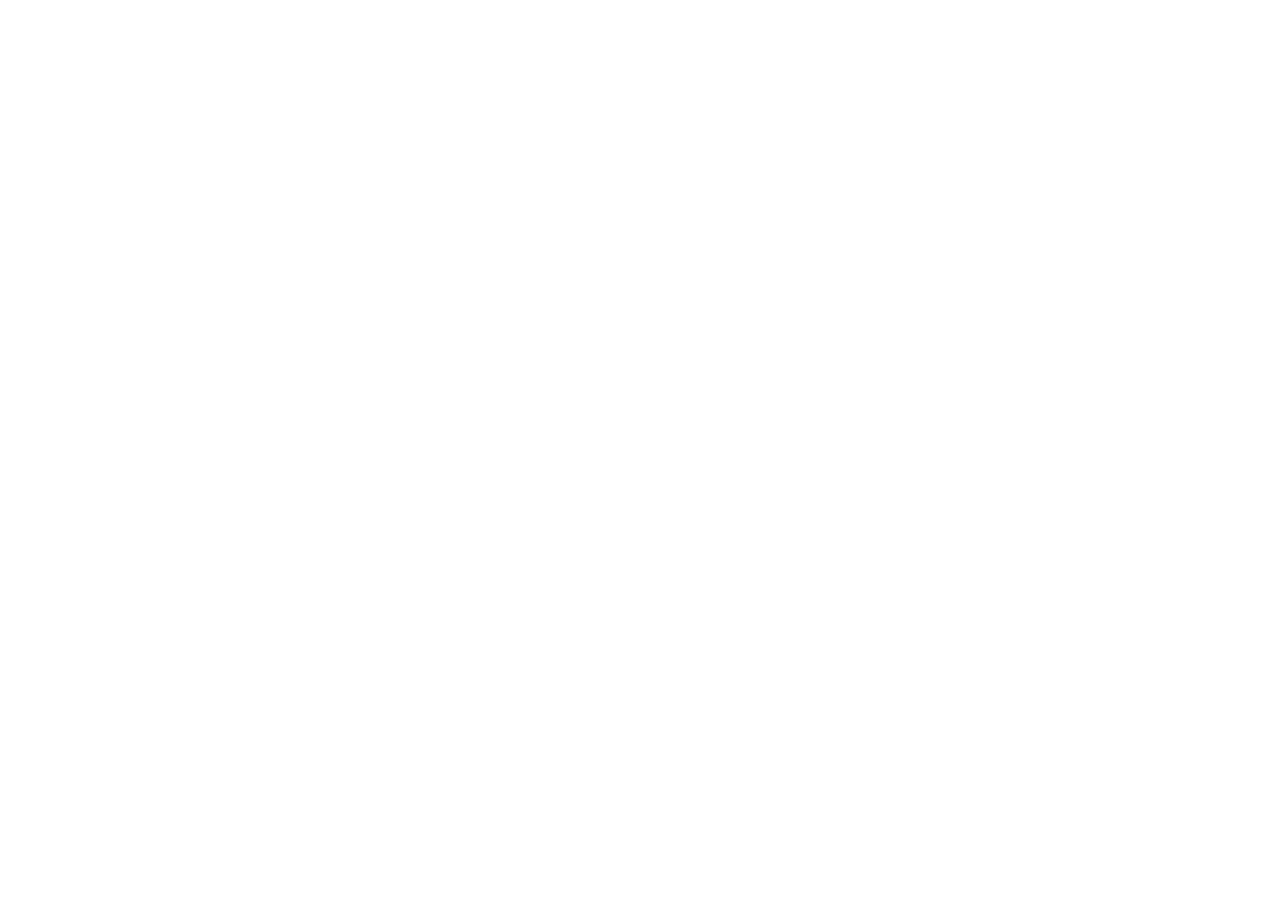
==== index.html @ 47cc90e0 "Initialize template" ====
<!DOCTYPE HTML>
<html>
  <head>
    <title>Mockup Home</title>
    <meta charset="utf-8" />
    <meta name="viewport" content="width=device-width, initial-scale=1, user-scalable=no" />
  </head>
  <body>
    <section id="header"></section>
    <section id="features"></section>
    <section id="main"></section>
    <section id="footer"></section>
  </body>
</html>
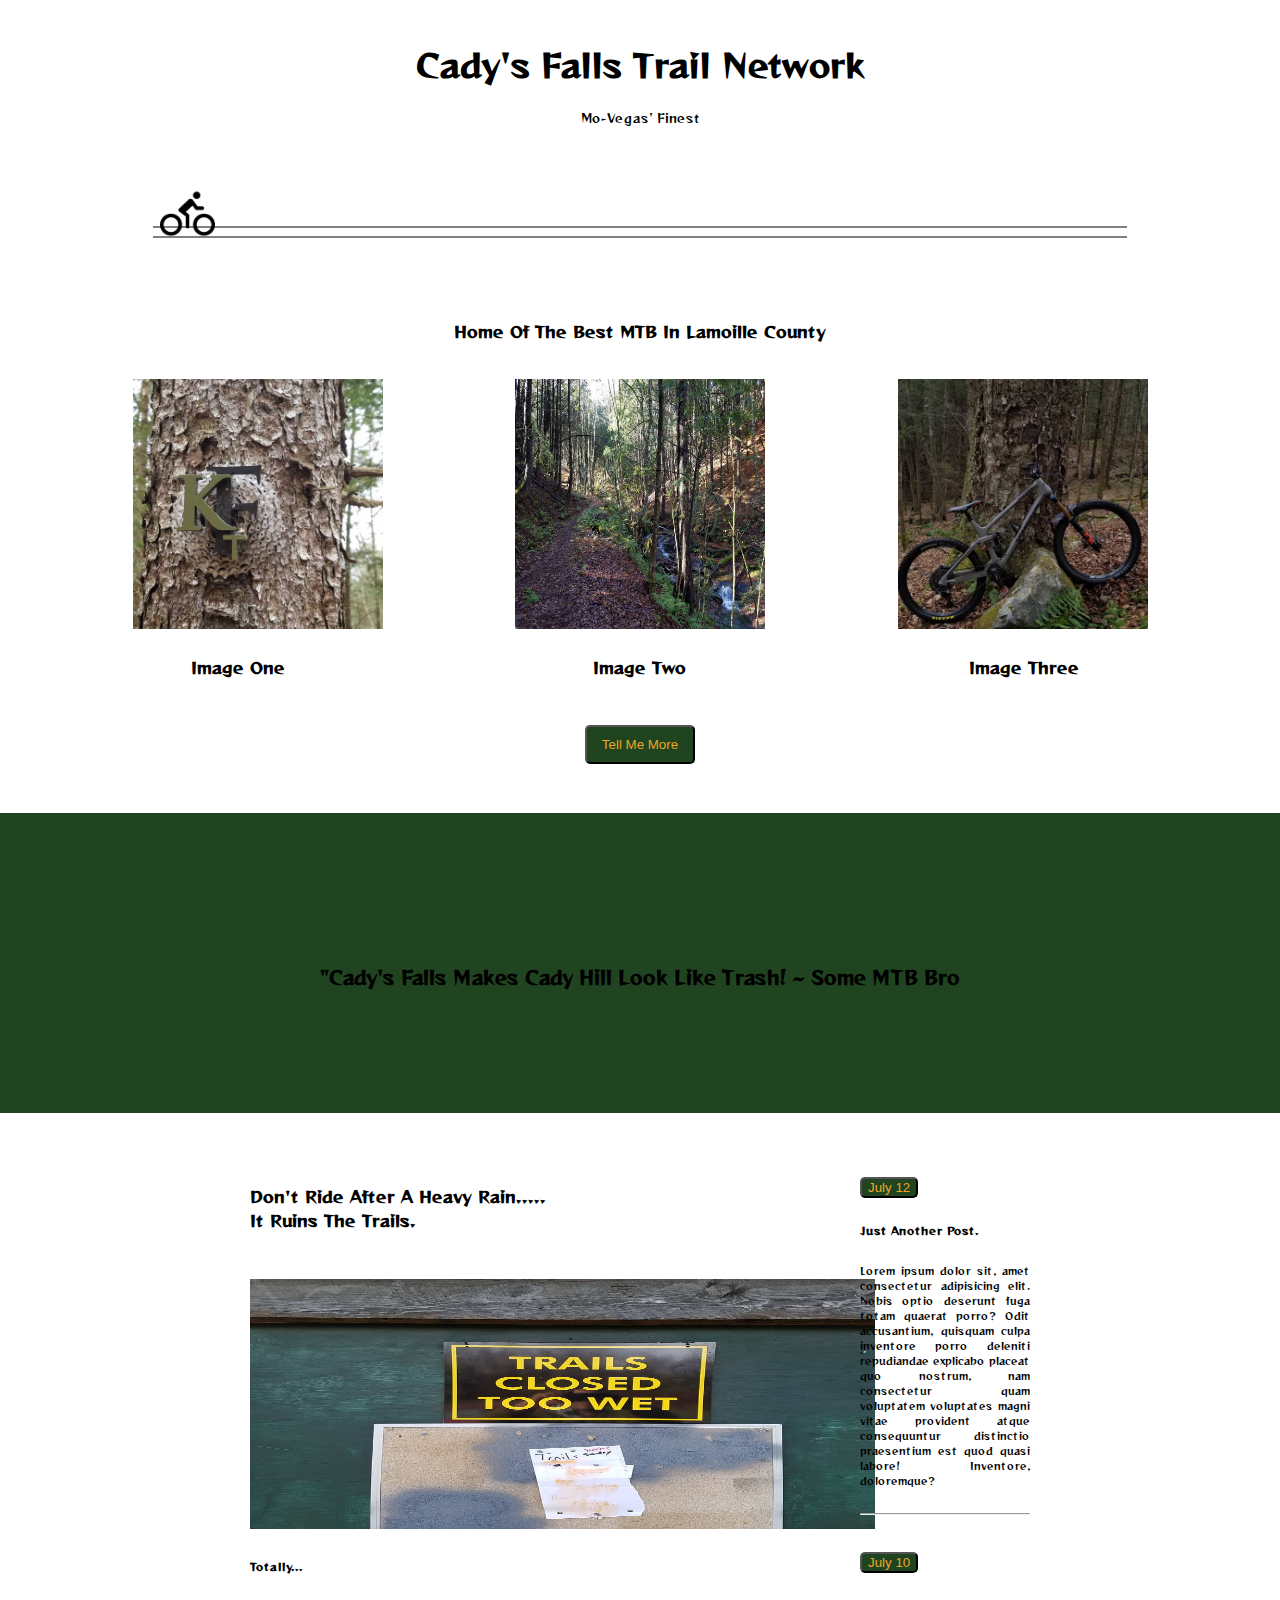
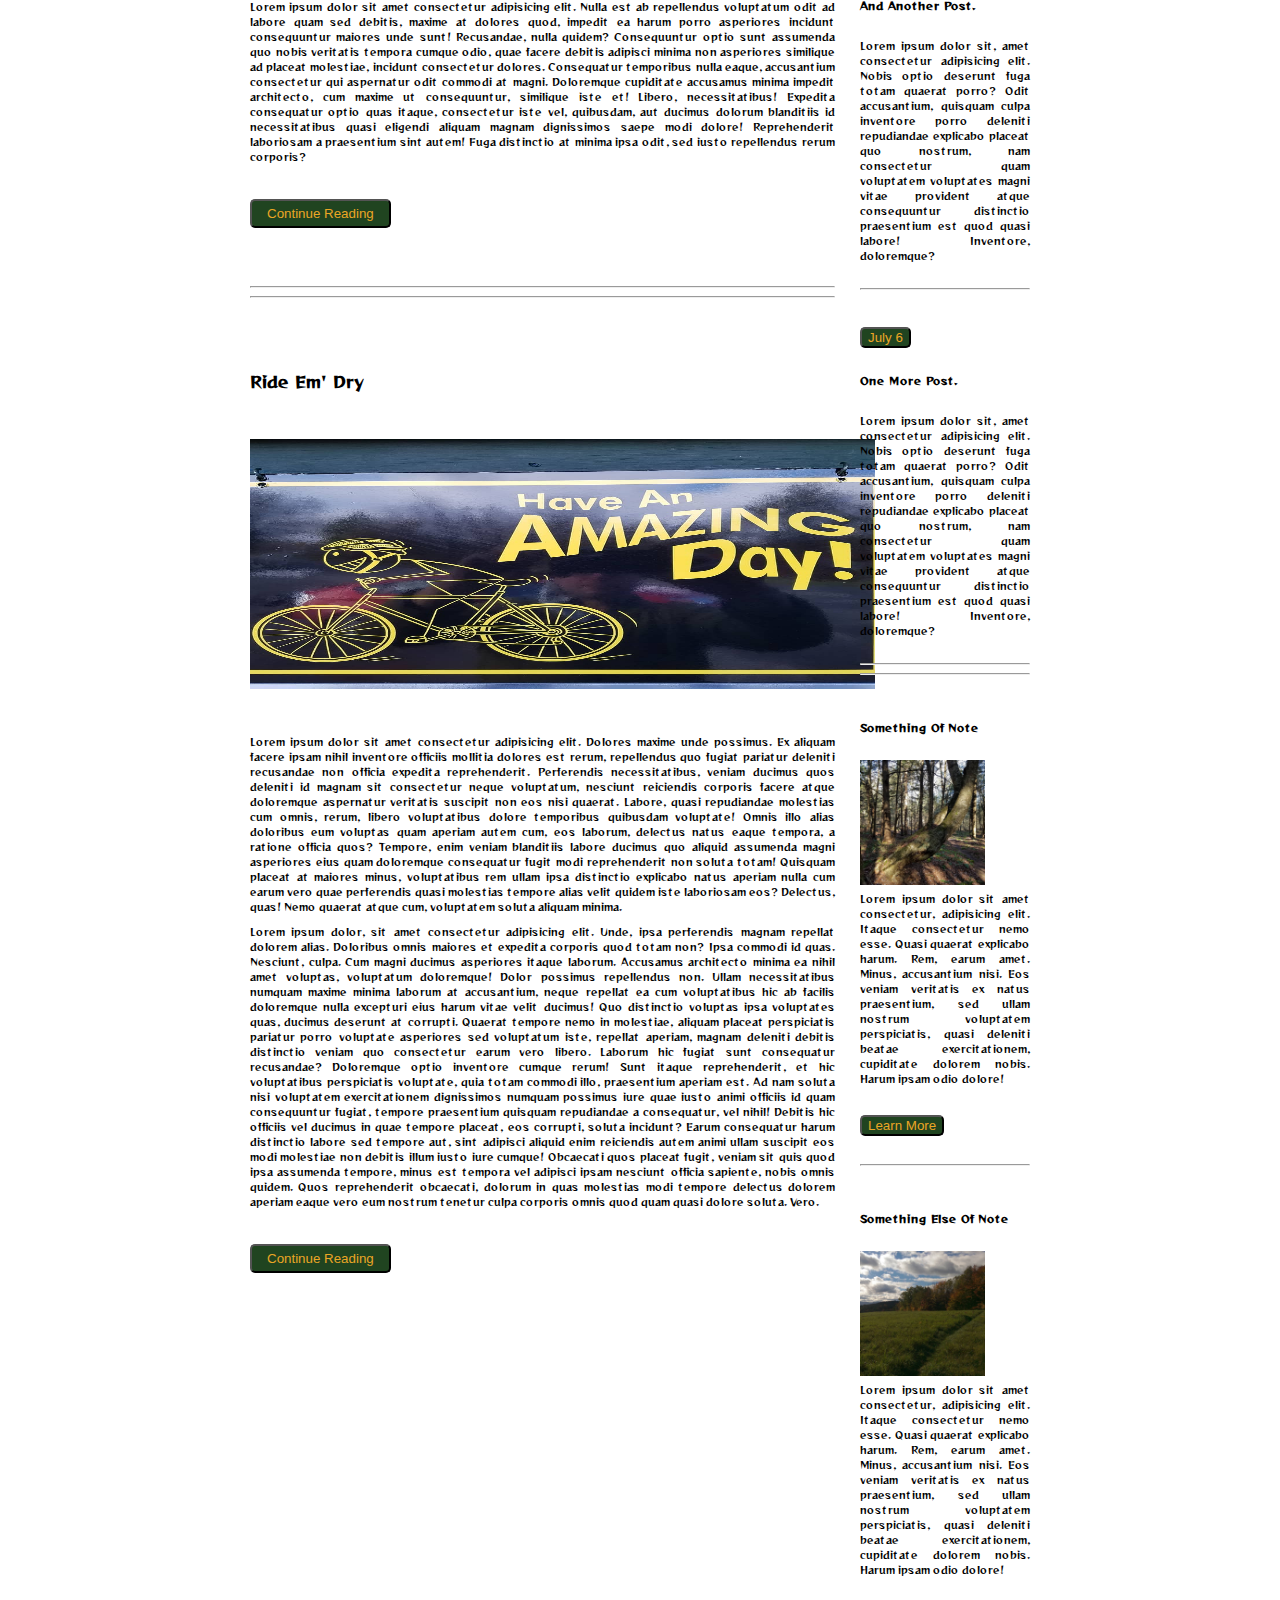
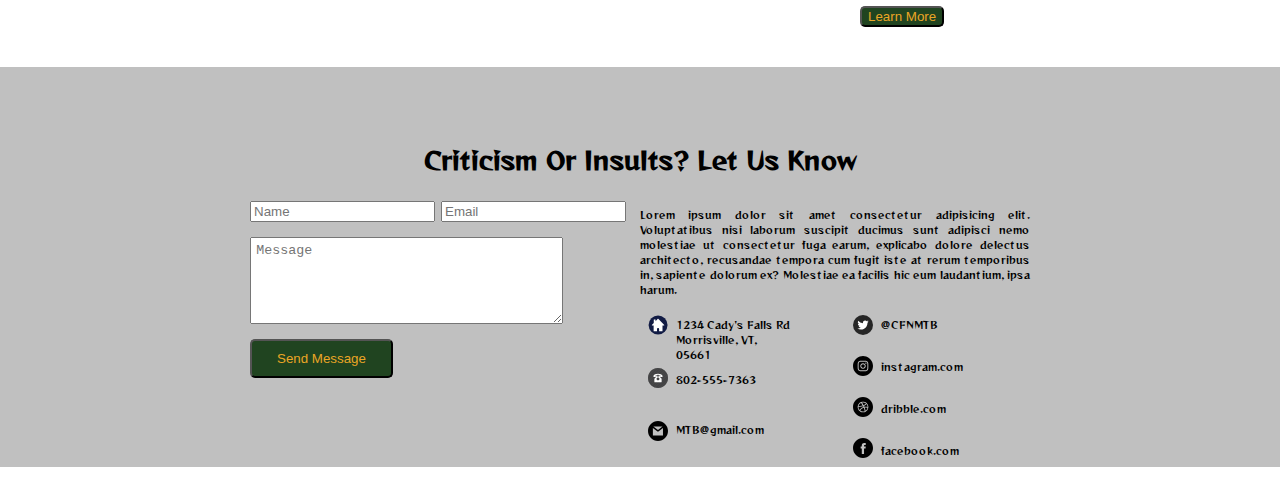
==== commit 5e504d6e: "remock" ====
--- a/index.html
+++ b/index.html
@@ -1,14 +1,243 @@
 <!DOCTYPE HTML>
 <html>
-  <head>
-    <title>Mockup Home</title>
-    <meta charset="utf-8" />
-    <meta name="viewport" content="width=device-width, initial-scale=1, user-scalable=no" />
-  </head>
-  <body>
-    <section id="header"></section>
-    <section id="features"></section>
-    <section id="main"></section>
-    <section id="footer"></section>
-  </body>
+<link href="indexcss.css" rel="stylesheet" />
+
+<head>
+  <title>Mockup Home</title>
+  <meta charset="utf-8" />
+  <meta name="viewport" content="width=device-width, initial-scale=1, user-scalable=no" />
+  <!--Found this on YouTube, seems to work fine-->
+  <script src="https://ajax.googleapis.com/ajax/libs/jquery/3.5.1/jquery.min.js"></script>
+  <script>
+    $(document).ready(function () {
+      $('#submit-button').click(function () {
+        $('.clear').val('');
+      });
+    });
+  </script>
+  <link rel="preconnect" href="https://fonts.gstatic.com">
+  <link href="https://fonts.googleapis.com/css2?family=Reggae+One&display=swap" rel="stylesheet">
+</head>
+
+<body>
+  <audio autoplay loop>
+    <source src="CFN pics/coldsummer.mp3" type="audio/mpeg">
+  </audio>
+  <section id="header">
+    <a href="index.html">
+      <h1>Cady's Falls Trail Network</h1>
+    </a>
+    <p>Mo-Vegas' Finest</p>
+    <div id="biker-container">
+      <img id="biker" src="CFN pics/bike.png">
+    </div>
+    <!--used hr to create a horizontal line, may be a better way, but not sure-->
+    <hr id="border-top">
+    <hr id="border-top">
+  </section>
+  <section id="features">
+    <h4>Home Of The Best MTB In Lamoille County</h4>
+    <!--Created a flex box to spread out the images-->
+    <div id="image-container">
+      <img class="pic" src="CFN pics/KFTpic.jpg" />
+      <img class="pic" src="CFN pics/trail pic.jpg" />
+      <img class="pic" src="CFN pics/Scout X01.jpg" />
+      <!--Made a separate class for the images so I could adjust their size without messing up flex box above-->
+    </div>
+    <!--created a new flex box to spread out the captions under the images, should look into a better way, but this works for now-->
+    <div id="captions">
+      <!--Inline style to add padding to the captions made it easier to center them under the images-->
+      <p style="padding-left: 50px;"><strong>Image One</strong></p>
+      <p style="padding-left: 25px;"><strong>Image Two</strong></p>
+      <p style="padding-right: 60px;"><strong>Image Three</strong></p>
+    </div>
+    <div id="learn-more-wrap">
+      <a href="learn-more.html"><button id="button1">Tell Me More</button></a>
+    </div>
+    <!--Inserting a block for the quote, probably do a height of 200px, width of 100% so it covers the entire page and a green background--->
+    <div id="quote-block">
+      <h3>"Cady's Falls Makes Cady Hill Look Like Trash! ~ Some MTB Bro</h3>
+    </div>
+  </section>
+  <section id="main">
+    <!--Using a flex box here to set up columns to separate the two columns-->
+    <div id="column-container">
+      <div id="col1">
+        <!--created an h4 padding id tag to get the proper distance between the quote section/images and the headers-->
+        <h4 id="h4-padding">Don't Ride After A <b>Heavy Rain</b>.....
+          <br> It Ruins The Trails.
+          <!--the <br> worked really well to break up the lines without having to do two separate header tags-->
+        </h4>
+        <div>
+          <img class="pic-2" src="CFN pics/tooWet.jpg">
+        </div>
+        <h6>Totally...</h6>
+        <p>Lorem ipsum dolor sit amet consectetur adipisicing elit. Nulla est ab repellendus voluptatum odit ad labore
+          quam sed debitis, maxime at dolores quod, impedit ea harum porro asperiores incidunt consequuntur maiores unde
+          sunt! Recusandae, nulla quidem? Consequuntur optio sunt assumenda quo nobis veritatis tempora cumque odio,
+          quae
+          facere debitis adipisci minima non asperiores similique ad placeat molestiae, incidunt consectetur dolores.
+          Consequatur temporibus nulla eaque, accusantium consectetur qui aspernatur odit commodi at magni. Doloremque
+          cupiditate accusamus minima impedit architecto, cum maxime ut consequuntur, similique iste et! Libero,
+          necessitatibus! Expedita consequatur optio quas itaque, consectetur iste vel, quibusdam, aut ducimus dolorum
+          blanditiis id necessitatibus quasi eligendi aliquam magnam dignissimos saepe modi dolore! Reprehenderit
+          laboriosam a praesentium sint autem! Fuga distinctio at minima ipsa odit, sed iusto repellendus rerum
+          corporis?
+        </p>
+        <!--wrapped the buttons to get proper spacing between buttons paragraphs and the line borders-->
+        <div class="button-wrap">
+          <a href="continue-reading.html"><button class="cr-button">Continue Reading</button></a>
+        </div>
+        <hr id="border-main">
+        </hr>
+        <hr id="border-main">
+        </hr>
+        <h4 id="h4-padding">Ride Em' Dry</h4>
+        <img class="pic-2" style="padding-bottom: 30px;" src="CFN pics/Open.jpg">
+        <p>Lorem ipsum dolor sit amet consectetur adipisicing elit. Dolores maxime unde possimus. Ex aliquam facere
+          ipsam nihil inventore officiis mollitia dolores est rerum, repellendus quo fugiat pariatur deleniti recusandae
+          non officia expedita reprehenderit. Perferendis necessitatibus, veniam ducimus quos deleniti id magnam sit
+          consectetur neque voluptatum, nesciunt reiciendis corporis facere atque doloremque aspernatur veritatis
+          suscipit non eos nisi quaerat. Labore, quasi repudiandae molestias cum omnis, rerum, libero voluptatibus
+          dolore temporibus quibusdam voluptate! Omnis illo alias doloribus eum voluptas quam aperiam autem cum, eos
+          laborum, delectus natus eaque tempora, a ratione officia quos? Tempore, enim veniam blanditiis labore ducimus
+          quo aliquid assumenda magni asperiores eius quam doloremque consequatur fugit modi reprehenderit non soluta
+          totam! Quisquam placeat at maiores minus, voluptatibus rem ullam ipsa distinctio explicabo natus aperiam nulla
+          cum earum vero quae perferendis quasi molestias tempore alias velit quidem iste laboriosam eos? Delectus,
+          quas! Nemo quaerat atque cum, voluptatem soluta aliquam minima.</p>
+        <p>Lorem ipsum dolor, sit amet consectetur adipisicing elit. Unde, ipsa perferendis magnam repellat dolorem
+          alias. Doloribus omnis maiores et expedita corporis quod totam non? Ipsa commodi id quas. Nesciunt, culpa. Cum
+          magni ducimus asperiores itaque laborum. Accusamus architecto minima ea nihil amet voluptas, voluptatum
+          doloremque! Dolor possimus repellendus non. Ullam necessitatibus numquam maxime minima laborum at accusantium,
+          neque repellat ea cum voluptatibus hic ab facilis doloremque nulla excepturi eius harum vitae velit ducimus!
+          Quo distinctio voluptas ipsa voluptates quas, ducimus deserunt at corrupti. Quaerat tempore nemo in molestiae,
+          aliquam placeat perspiciatis pariatur porro voluptate asperiores sed voluptatum iste, repellat aperiam, magnam
+          deleniti debitis distinctio veniam quo consectetur earum vero libero. Laborum hic fugiat sunt consequatur
+          recusandae? Doloremque optio inventore cumque rerum! Sunt itaque reprehenderit, et hic voluptatibus
+          perspiciatis voluptate, quia totam commodi illo, praesentium aperiam est. Ad nam soluta nisi voluptatem
+          exercitationem dignissimos numquam possimus iure quae iusto animi officiis id quam consequuntur fugiat,
+          tempore praesentium quisquam repudiandae a consequatur, vel nihil! Debitis hic officiis vel ducimus in quae
+          tempore placeat, eos corrupti, soluta incidunt? Earum consequatur harum distinctio labore sed tempore aut,
+          sint adipisci aliquid enim reiciendis autem animi ullam suscipit eos modi molestiae non debitis illum iusto
+          iure cumque! Obcaecati quos placeat fugit, veniam sit quis quod ipsa assumenda tempore, minus est tempora vel
+          adipisci ipsam nesciunt officia sapiente, nobis omnis quidem. Quos reprehenderit obcaecati, dolorum in quas
+          molestias modi tempore delectus dolorem aperiam eaque vero eum nostrum tenetur culpa corporis omnis quod quam
+          quasi dolore soluta. Vero.</p>
+        <div class="button-wrap">
+          <a href="continue-reading.html"><button class="cr-button">Continue Reading</button></a>
+        </div>
+      </div>
+      <div id=col2>
+        <!--made a new button wrap ID for the date buttons to space them out to match the original-->
+        <div id="date-button-wrap">
+          <a href="blog-post.html"><button id="date-button">July 12</button></a>
+        </div>
+        <a href="blog-post.html">
+          <h6 class="blog-link">Just Another Post.</h6>
+        </a>
+        <p>Lorem ipsum dolor sit, amet consectetur adipisicing elit. Nobis optio deserunt fuga totam quaerat porro? Odit
+          accusantium, quisquam culpa inventore porro deleniti repudiandae explicabo placeat quo nostrum, nam
+          consectetur quam voluptatem voluptates magni vitae provident atque consequuntur distinctio praesentium est
+          quod quasi labore! Inventore, doloremque?</p>
+        <hr>
+        <div id="date-button-wrap">
+          <a href="blog-post.html"><button id="date-button">July 10</button></a>
+        </div>
+        <a href="blog-post.html">
+          <h6 class="blog-link">And Another Post.</h6>
+        </a>
+        <p>Lorem ipsum dolor sit, amet consectetur adipisicing elit. Nobis optio deserunt fuga totam quaerat porro? Odit
+          accusantium, quisquam culpa inventore porro deleniti repudiandae explicabo placeat quo nostrum, nam
+          consectetur quam voluptatem voluptates magni vitae provident atque consequuntur distinctio praesentium est
+          quod quasi labore! Inventore, doloremque?</p>
+        <hr>
+        <div id="date-button-wrap">
+          <a href="blog-post.html"><button id="date-button">July 6</button></a>
+        </div>
+        <a href="blog-post.html">
+          <h6 class="blog-link">One More Post.</h6>
+        </a>
+        <p>Lorem ipsum dolor sit, amet consectetur adipisicing elit. Nobis optio deserunt fuga totam quaerat porro? Odit
+          accusantium, quisquam culpa inventore porro deleniti repudiandae explicabo placeat quo nostrum, nam
+          consectetur quam voluptatem voluptates magni vitae provident atque consequuntur distinctio praesentium est
+          quod quasi labore! Inventore, doloremque?</p>
+        <hr>
+        <hr>
+        <!--Use inline style for this header because it seemed easier to repilcate the formate of the original-->
+        <h6 style="padding-top: 20px;">Something Of Note</h6>
+        <!--Inserted an image that will use float to wrap the paragraph around the image-->
+        <img class="img-3" src="CFN pics/tree.jpg" />
+        <p>Lorem ipsum dolor sit amet consectetur, adipisicing elit. Itaque consectetur nemo esse. Quasi quaerat
+          explicabo harum. Rem, earum amet. Minus, accusantium nisi. Eos veniam veritatis ex natus praesentium, sed
+          ullam nostrum voluptatem perspiciatis, quasi deleniti beatae exercitationem, cupiditate dolorem nobis. Harum
+          ipsam odio dolore!</p>
+        <div class="lm-but-wrap">
+          <a href="learn-more.html"><button>Learn More</button></a>
+        </div>
+        <hr>
+        <h6 style="padding-top: 20px;">Something Else Of Note</h6>
+        <img class="img-3" src="CFN pics/field.jpg" />
+        <p>Lorem ipsum dolor sit amet consectetur, adipisicing elit. Itaque consectetur nemo esse. Quasi quaerat
+          explicabo harum. Rem, earum amet. Minus, accusantium nisi. Eos veniam veritatis ex natus praesentium, sed
+          ullam nostrum voluptatem perspiciatis, quasi deleniti beatae exercitationem, cupiditate dolorem nobis. Harum
+          ipsam odio dolore!</p>
+        <div class="lm-but-wrap">
+          <a href="learn-more.html"><button>Learn More</button></a>
+        </div>
+      </div>
+    </div>
+  </section>
+  <section id="footer">
+    <h2>Criticism Or Insults? Let Us Know</h2>
+
+    <div id="footer-content-wrapper">
+      <div id="feedback-wrapper">
+        <input type="text" placeholder="Name" class="clear">
+        <input type="text" placeholder="Email" class="clear"> <br>
+        <!--inserted a line break to put the messages box below the name and email box-->
+        <div id="message-box-wrapper">
+          <textarea id="message-box" placeholder="Message" class="clear"></textarea>
+        </div>
+        <button id="submit-button" onclick="alert('Your Message Has Been Sent')" value="Clear Text">Send
+          Message</button>
+      </div>
+      <div id="icons">
+        <p>Lorem ipsum dolor sit amet consectetur adipisicing elit. Voluptatibus nisi laborum suscipit ducimus sunt
+          adipisci nemo molestiae ut consectetur fuga earum, explicabo dolore delectus architecto, recusandae tempora
+          cum
+          fugit iste at rerum temporibus in, sapiente dolorum ex? Molestiae ea facilis hic eum laudantium, ipsa harum.
+        </p>
+        <div id="icon-wrap">
+          <div id="icon-left">
+            <div>
+              <img id="social-icons" src="CFN pics/home.svg">
+              <img id="social-icons" src="CFN pics/phone.svg">
+              <img id="social-icons" src="CFN pics/email.svg">
+            </div>
+            <div>
+              <p>1234 Cady's Falls Rd<br>Morrisville, VT,<br>05661</p>
+              <p id="phone">802-555-7363</p>
+              <p>MTB@gmail.com</p>
+            </div>
+          </div>
+          <div id="icon-right">
+            <div>
+              <img id="social-icons" src="CFN pics/twitter.svg">
+              <img id="social-icons" src="CFN pics/insta.svg">
+              <img id="social-icons" src="CFN pics/dribble.svg">
+              <img id="social-icons" src="CFN pics/facebook.svg">
+            </div>
+            <div>
+              <p>@CFNMTB</p>
+              <p>instagram.com</p>
+              <p>dribble.com</p>
+              <p>facebook.com</p>
+            </div>
+          </div>
+        </div>
+      </div>
+    </div>
+  </section>
+</body>
+
 </html>--- a/indexcss.css
+++ b/indexcss.css
@@ -0,0 +1,283 @@
+body {
+  margin: 0;
+  font-family: "Reggae One";
+}
+
+body button {
+  background-color: rgb(32, 68, 32);
+  color: rgb(235, 166, 37);
+  border-radius: 5px;
+}
+
+body button:hover {
+  background-color: rgb(87, 155, 87);
+}
+/* ----Works to remove the underline from links and is less work than targeting certain anchors-----  */
+body a {
+  text-decoration: none;
+}
+
+body p {
+  text-align: justify;
+}
+
+#header {
+  padding-top: 20px;
+  text-align: center;
+}
+
+#header h1 {
+  color: black;
+}
+
+#header h1:hover {
+  color: rgb(32, 68, 32);
+}
+
+#header p {
+  font-size: 12px;
+  padding-bottom: 50px;
+  text-align: center;
+}
+
+#features h4 {
+  padding-top: 60px;
+  padding-bottom: 15px;
+}
+
+#biker-container {
+  position: relative;
+  text-align: left;
+  width: 90vw;
+  height: 30px;
+}
+
+#biker {
+  position: absolute;
+  width: 55px;
+  height: 55px;
+  padding-left: 160px;
+  animation: run 5s linear;
+}
+/* had to mess with these pixel numbers a bit to get it how I wanted, but I'm satisfied with how it turned out*/
+@keyframes run {
+  0% {
+    left: 0px;
+  }
+  50% {
+    left: 36vw;
+  }
+  100% {
+    left: 72vw;
+  }
+}
+
+#border-top {
+  border: 1px solid grey;
+  width: 76%;
+  align-items: center;
+}
+
+#features {
+  text-align: center;
+}
+
+#image-container {
+  display: flex;
+  flex-direction: row;
+  justify-content: space-evenly;
+  padding-bottom: 10px;
+  align-content: center;
+}
+
+.pic {
+  height: 250px;
+  width: 250px;
+  float: inline-end;
+}
+
+#captions {
+  display: flex;
+  flex-direction: row;
+  justify-content: space-around;
+}
+
+#learn-more-wrap{
+    padding-top: 30px;
+    padding-bottom: 30px;
+}
+
+#button1 {
+  padding-left: 15px;
+  padding-right: 15px;
+  padding-top: 10px;
+  padding-bottom: 10px;
+}
+
+#quote-block {
+  height: 300px;
+  width: 100%;
+  background-color: rgb(32, 68, 32);
+}
+
+#quote-block h3 {
+  padding-top: 150px;
+}
+
+#column-container {
+  display: flex;
+  flex-direction: row;
+  padding-left: 250px;
+  padding-right: 250px;
+}
+/*used 75% for the first column and 25% for the second column to match the original as best I can*/
+#col1 {
+  width: 75%;
+}
+
+#col2 {
+  padding-top: 35px;
+  padding-left: 25px;
+  width: 25%;
+}
+
+#col2 .blog-link {
+  color: black;
+}
+
+#col2 .blog-link:hover {
+  color: rgb(32, 68, 32);
+}
+
+#main p {
+  font-size: 10px;
+}
+
+#h4-padding {
+  padding-top: 50px;
+  padding-bottom: 25px;
+}
+
+.pic-2 {
+  height: 250px;
+  width: 625px;
+}
+
+.button-wrap {
+  padding-top: 25px;
+  padding-bottom: 50px;
+}
+
+.cr-button {
+  padding-top: 5px;
+  padding-left: 15px;
+  padding-right: 15px;
+  padding-bottom: 5px;
+}
+
+#date-button-wrap {
+  padding-top: 25px;
+}
+
+#col2 p {
+  padding-bottom: 15px;
+}
+
+.img-3 {
+  position: relative;
+  float: left;
+  width: 125px;
+  height: 125px;
+  padding-right: 15px;
+  padding-bottom: 6px;
+}
+
+.lm-but-wrap {
+  padding-bottom: 20px;
+}
+
+#footer {
+  background-color: silver;
+  height: 400px;
+}
+
+#footer h2 {
+  padding-top: 75px;
+  text-align: center;
+}
+
+#footer p {
+  font-size: 10px;
+}
+
+#footer-content-wrapper {
+  display: grid;
+  grid-template-columns: 1fr 1fr;
+  padding-left: 250px;
+  padding-right: 250px;
+}
+
+#message-box-wrapper {
+  padding-top: 15px;
+  padding-bottom: 10px;
+}
+
+#message-box {
+  text-align: left;
+  padding: 0.4em;
+  height: 75px;
+  width: 300px;
+}
+
+input:hover {
+  background-color: cornsilk;
+}
+
+textarea:hover {
+  background-color: cornsilk;
+}
+
+#submit-button {
+  padding-top: 10px;
+  padding-left: 25px;
+  padding-right: 25px;
+  padding-bottom: 10px;
+}
+/* Was having some problems with the end of the page, setting the height of this ID to 40px fixed that */
+#icon-wrap {
+  display: flex;
+  flex-direction: row;
+  height: 40px;
+}
+
+#icon-left {
+  display: grid;
+  grid-template-columns: 1fr 4fr 1fr;
+  grid-template-rows: 1fr 3fr;
+}
+
+#icon-right {
+  display: grid;
+  grid-template-columns: 1fr 1fr 1fr 1fr;
+  grid-template-rows: 1fr 1fr;
+}
+
+#icon-right p {
+  padding-bottom: 17px;
+}
+
+#social-icons {
+  display: inline-block;
+  height: 20px;
+  width: 20px;
+  padding: 0.5em;
+}
+
+#icon-left #social-icons {
+  padding-bottom: 20px;
+}
+
+/* --------Used padding to make the email address align with the Icon, probably a better way but this works---------- */
+#phone {
+  padding-bottom: 25px;
+}
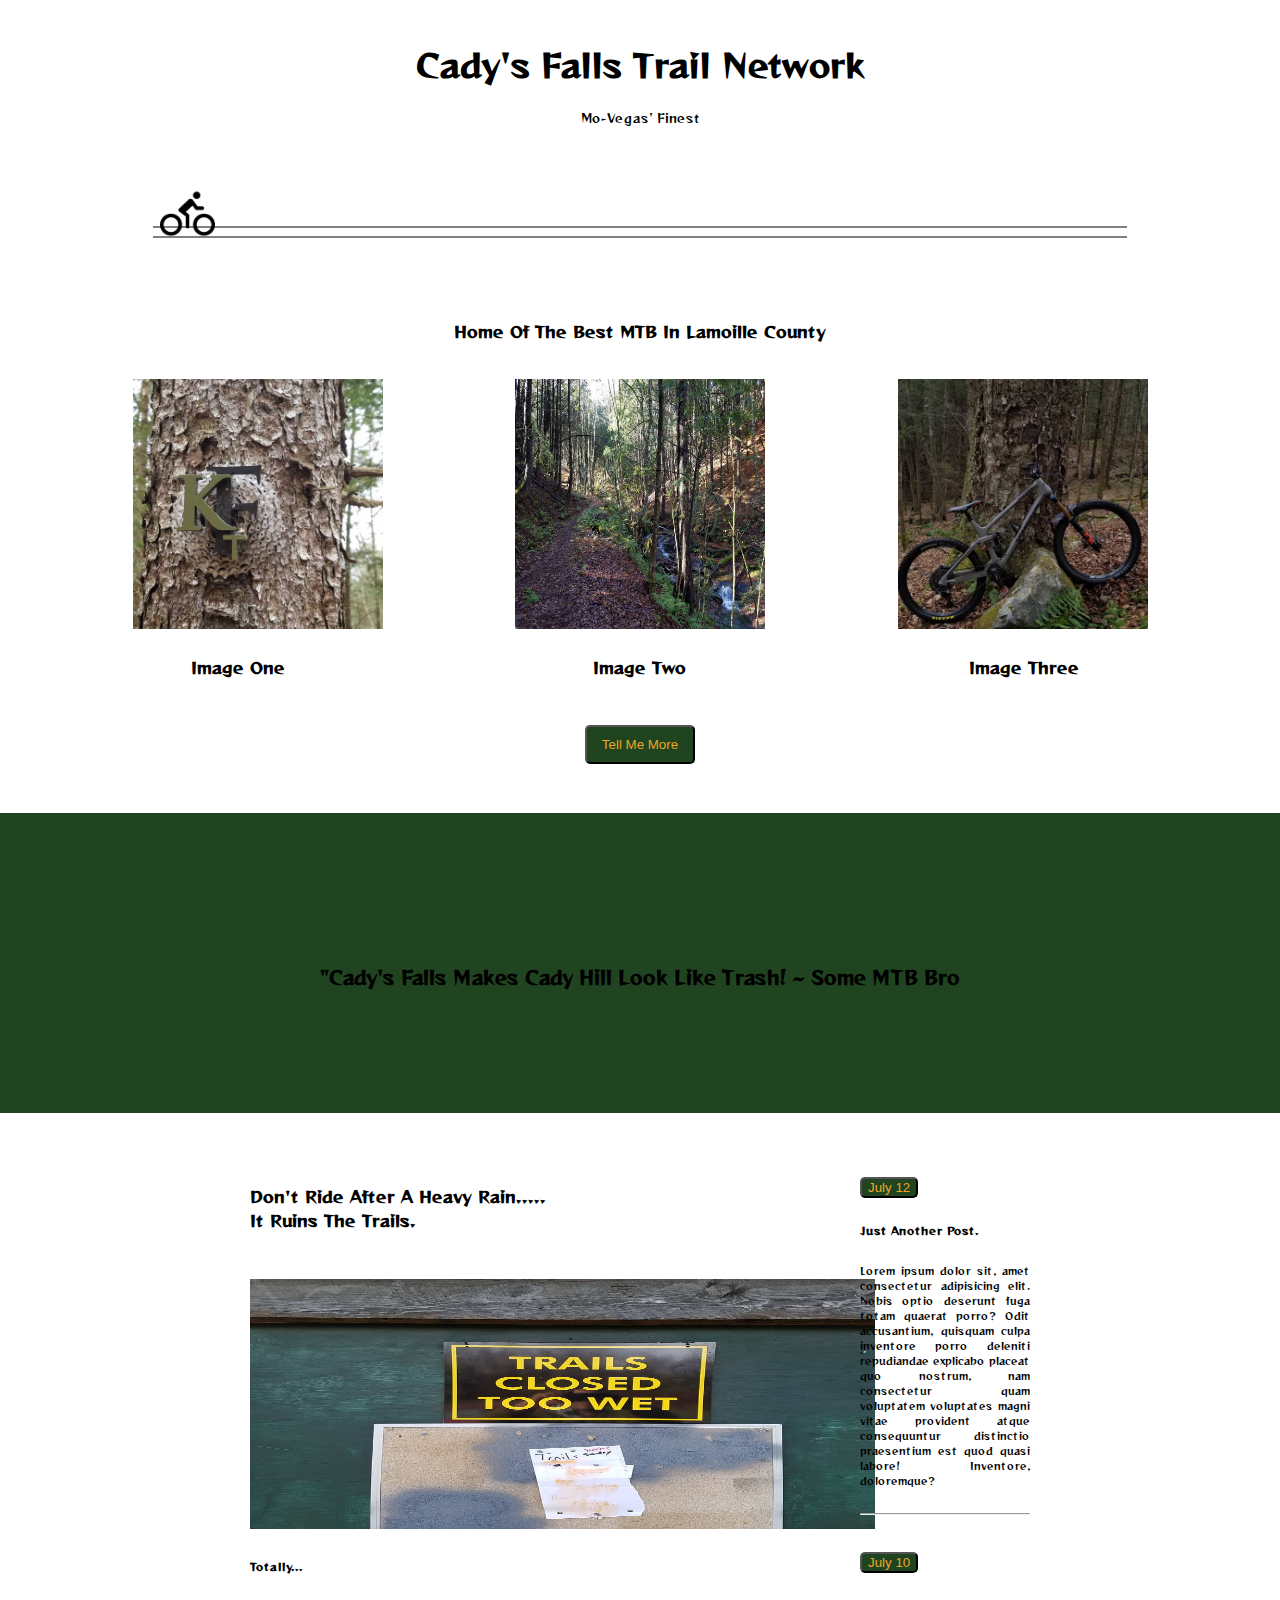
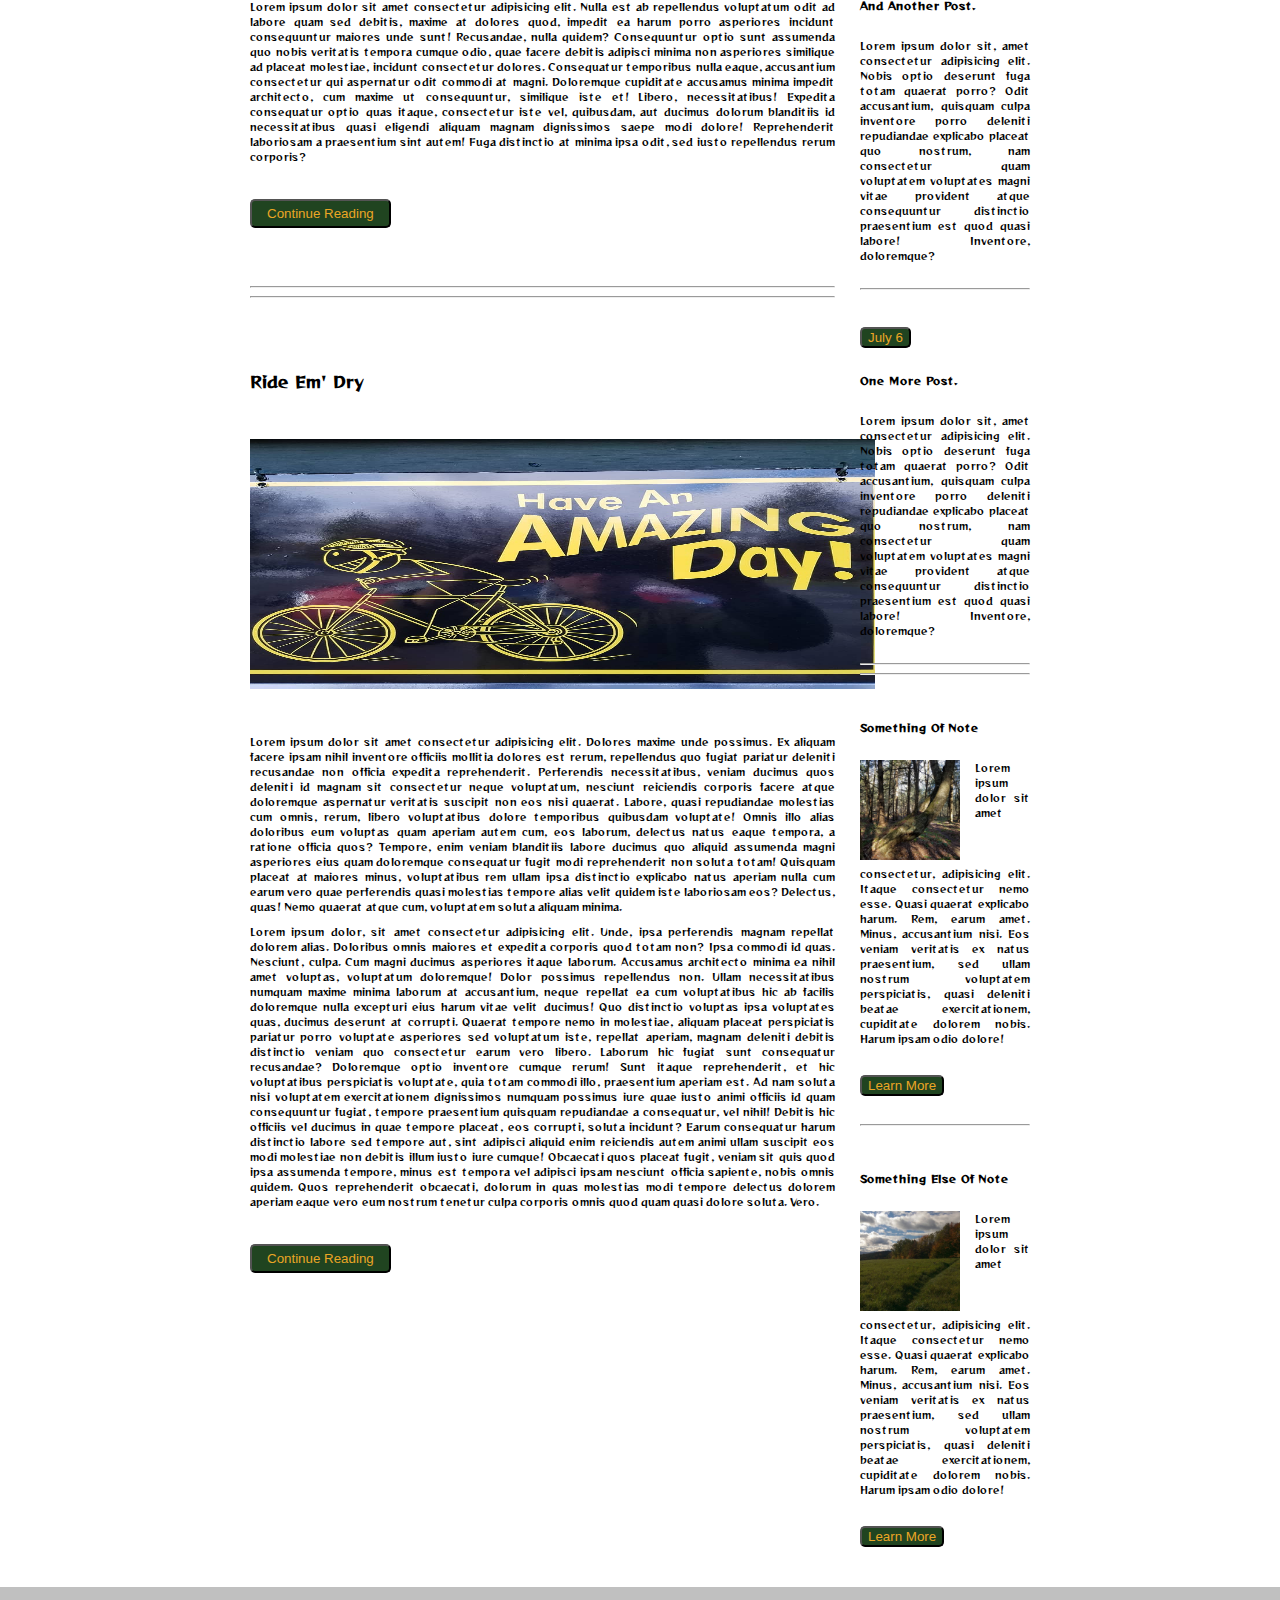
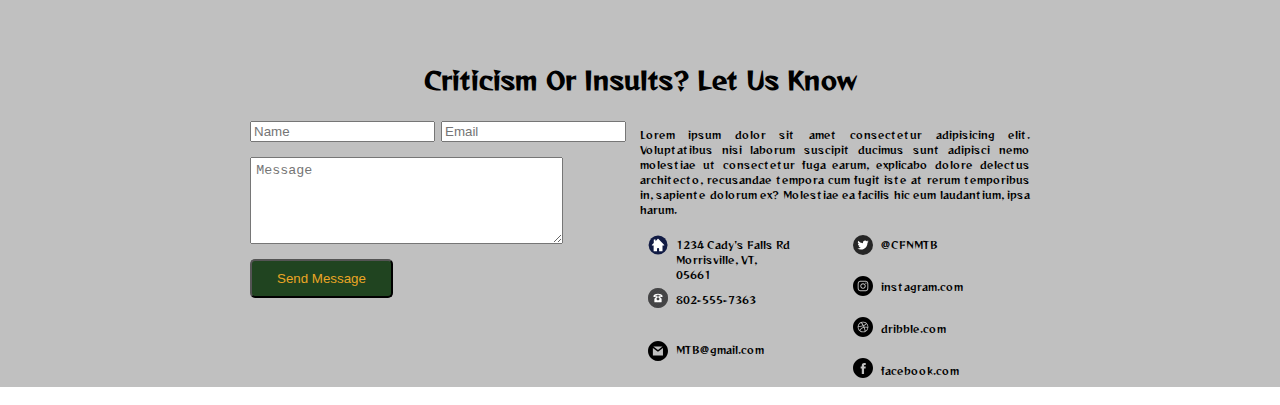
==== commit 28f63377: "Re-Submission" ====
--- a/index.html
+++ b/index.html
@@ -1,40 +1,35 @@
 <!DOCTYPE HTML>
 <html>
-<link href="indexcss.css" rel="stylesheet" />
+<!-- CSS Style imported -->
+<link href="/styles/indexcss.css" rel="stylesheet" />
 
 <head>
   <title>Mockup Home</title>
   <meta charset="utf-8" />
   <meta name="viewport" content="width=device-width, initial-scale=1, user-scalable=no" />
-  <!--Found this on YouTube, seems to work fine-->
-  <script src="https://ajax.googleapis.com/ajax/libs/jquery/3.5.1/jquery.min.js"></script>
-  <script>
-    $(document).ready(function () {
-      $('#submit-button').click(function () {
-        $('.clear').val('');
-      });
-    });
-  </script>
   <link rel="preconnect" href="https://fonts.gstatic.com">
   <link href="https://fonts.googleapis.com/css2?family=Reggae+One&display=swap" rel="stylesheet">
 </head>
 
 <body>
+  <!--Audio imported into the page-->
   <audio autoplay loop>
-    <source src="CFN pics/coldsummer.mp3" type="audio/mpeg">
+    <source src="/media/coldsummer.mp3" type="audio/mpeg">
   </audio>
+  <!-- Page Header -->
   <section id="header">
     <a href="index.html">
       <h1>Cady's Falls Trail Network</h1>
     </a>
     <p>Mo-Vegas' Finest</p>
     <div id="biker-container">
-      <img id="biker" src="CFN pics/bike.png">
+      <img id="biker" src="media/bike.png">
     </div>
     <!--used hr to create a horizontal line, may be a better way, but not sure-->
     <hr id="border-top">
     <hr id="border-top">
   </section>
+  <!--Features Section-->
   <section id="features">
     <h4>Home Of The Best MTB In Lamoille County</h4>
     <!--Created a flex box to spread out the images-->
@@ -59,6 +54,7 @@
       <h3>"Cady's Falls Makes Cady Hill Look Like Trash! ~ Some MTB Bro</h3>
     </div>
   </section>
+  <!-- Main Body Paragraphs -->
   <section id="main">
     <!--Using a flex box here to set up columns to separate the two columns-->
     <div id="column-container">
@@ -127,11 +123,12 @@
           <a href="continue-reading.html"><button class="cr-button">Continue Reading</button></a>
         </div>
       </div>
+      <!-- Container for the blog/learn more post post -->
       <div id=col2>
-        <!--made a new button wrap ID for the date buttons to space them out to match the original-->
         <div id="date-button-wrap">
           <a href="blog-post.html"><button id="date-button">July 12</button></a>
         </div>
+        <!--initial blog post-->
         <a href="blog-post.html">
           <h6 class="blog-link">Just Another Post.</h6>
         </a>
@@ -143,6 +140,7 @@
         <div id="date-button-wrap">
           <a href="blog-post.html"><button id="date-button">July 10</button></a>
         </div>
+        <!--second blog post-->
         <a href="blog-post.html">
           <h6 class="blog-link">And Another Post.</h6>
         </a>
@@ -154,6 +152,7 @@
         <div id="date-button-wrap">
           <a href="blog-post.html"><button id="date-button">July 6</button></a>
         </div>
+        <!--third blog post-->
         <a href="blog-post.html">
           <h6 class="blog-link">One More Post.</h6>
         </a>
@@ -163,6 +162,7 @@
           quod quasi labore! Inventore, doloremque?</p>
         <hr>
         <hr>
+        <!--initial learn more post-->
         <!--Use inline style for this header because it seemed easier to repilcate the formate of the original-->
         <h6 style="padding-top: 20px;">Something Of Note</h6>
         <!--Inserted an image that will use float to wrap the paragraph around the image-->
@@ -175,6 +175,7 @@
           <a href="learn-more.html"><button>Learn More</button></a>
         </div>
         <hr>
+        <!-- Second learn more post -->
         <h6 style="padding-top: 20px;">Something Else Of Note</h6>
         <img class="img-3" src="CFN pics/field.jpg" />
         <p>Lorem ipsum dolor sit amet consectetur, adipisicing elit. Itaque consectetur nemo esse. Quasi quaerat
@@ -187,10 +188,11 @@
       </div>
     </div>
   </section>
+  <!-- Footer Container -->
   <section id="footer">
     <h2>Criticism Or Insults? Let Us Know</h2>
-
     <div id="footer-content-wrapper">
+      <!-- Form container-->
       <div id="feedback-wrapper">
         <input type="text" placeholder="Name" class="clear">
         <input type="text" placeholder="Email" class="clear"> <br>
@@ -198,9 +200,11 @@
         <div id="message-box-wrapper">
           <textarea id="message-box" placeholder="Message" class="clear"></textarea>
         </div>
+        <!-- Button alerts user when feedback has been submitted-->
         <button id="submit-button" onclick="alert('Your Message Has Been Sent')" value="Clear Text">Send
           Message</button>
       </div>
+      <!-- Container for icons/ contact information-->
       <div id="icons">
         <p>Lorem ipsum dolor sit amet consectetur adipisicing elit. Voluptatibus nisi laborum suscipit ducimus sunt
           adipisci nemo molestiae ut consectetur fuga earum, explicabo dolore delectus architecto, recusandae tempora
@@ -208,26 +212,32 @@
           fugit iste at rerum temporibus in, sapiente dolorum ex? Molestiae ea facilis hic eum laudantium, ipsa harum.
         </p>
         <div id="icon-wrap">
+          <!--Container for icons/info on left-->
           <div id="icon-left">
             <div>
+              <!-- Icons on the left -->
               <img id="social-icons" src="CFN pics/home.svg">
               <img id="social-icons" src="CFN pics/phone.svg">
               <img id="social-icons" src="CFN pics/email.svg">
             </div>
             <div>
+              <!-- Contact information on the left -->
               <p>1234 Cady's Falls Rd<br>Morrisville, VT,<br>05661</p>
               <p id="phone">802-555-7363</p>
               <p>MTB@gmail.com</p>
             </div>
           </div>
+          <!--Container for icons/info on right-->
           <div id="icon-right">
             <div>
+              <!-- Icons on the right -->
               <img id="social-icons" src="CFN pics/twitter.svg">
               <img id="social-icons" src="CFN pics/insta.svg">
               <img id="social-icons" src="CFN pics/dribble.svg">
               <img id="social-icons" src="CFN pics/facebook.svg">
             </div>
             <div>
+              <!-- Contact info on the right -->
               <p>@CFNMTB</p>
               <p>instagram.com</p>
               <p>dribble.com</p>
@@ -238,6 +248,15 @@
       </div>
     </div>
   </section>
+  <!--Script for clearing out input form-->
+  <script src="https://ajax.googleapis.com/ajax/libs/jquery/3.5.1/jquery.min.js"></script>
+  <script>
+    $(document).ready(function () {
+      $('#submit-button').click(function () {
+        $('.clear').val('');
+      });
+    });
+  </script>
 </body>
 
 </html>--- a/styles/indexcss.css
+++ b/styles/indexcss.css
@@ -0,0 +1,285 @@
+/*Sets font family and body Margin to 0*/
+body {
+  margin: 0;
+  font-family: "Reggae One";
+}
+/*Button styling*/
+body button {
+  background-color: rgb(32, 68, 32);
+  color: rgb(235, 166, 37);
+  border-radius: 5px;
+}
+/*Button styling while mouse hovers*/
+body button:hover {
+  background-color: rgb(87, 155, 87);
+}
+/*Removes text-decorations from linked text*/
+body a {
+  text-decoration: none;
+}
+/*Aligns text to be justified to match example template*/
+body p {
+  text-align: justify;
+}
+/*Styling for the headers*/
+#header {
+  padding-top: 20px;
+  text-align: center;
+}
+
+#header h1 {
+  color: black;
+}
+/*Header styling when hovered over*/
+#header h1:hover {
+  color: rgb(32, 68, 32);
+}
+/*Header paragraph styling*/
+#header p {
+  font-size: 12px;
+  padding-bottom: 50px;
+  text-align: center;
+}
+/* Provides Spacing between Images and h4 Text in Features Section */
+#features h4 {
+  padding-top: 60px;
+  padding-bottom: 15px;
+}
+/*Animation Container*/
+#biker-container {
+  position: relative;
+  text-align: left;
+  width: 90vw;
+  height: 30px;
+}
+/* Animation Image */
+#biker {
+  position: absolute;
+  width: 55px;
+  height: 55px;
+  padding-left: 160px;
+  animation: run 5s linear;
+}
+/*Animation KeyFrame*/
+@keyframes run {
+  0% {
+    left: 0px;
+  }
+  50% {
+    left: 36vw;
+  }
+  100% {
+    left: 72vw;
+  }
+}
+/*Border Styling*/
+#border-top {
+  border: 1px solid grey;
+  width: 76%;
+  align-items: center;
+}
+/*Aligns Text in Features Section*/
+#features {
+  text-align: center;
+}
+/* Image Styling and Spacing*/
+#image-container {
+  display: flex;
+  flex-direction: row;
+  justify-content: space-evenly;
+  padding-bottom: 10px;
+  align-content: center;
+}
+
+.pic {
+  height: 250px;
+  width: 250px;
+  float: inline-end;
+}
+
+#captions {
+  display: flex;
+  flex-direction: row;
+  justify-content: space-around;
+}
+/* Provides spacing between button and Images/Quote Banner */
+#learn-more-wrap {
+  padding-top: 30px;
+  padding-bottom: 30px;
+}
+/* Button Styling */
+#button1 {
+  padding-left: 15px;
+  padding-right: 15px;
+  padding-top: 10px;
+  padding-bottom: 10px;
+}
+/* Quote Block Styling */
+#quote-block {
+  height: 300px;
+  width: 100%;
+  background-color: rgb(32, 68, 32);
+}
+
+#quote-block h3 {
+  padding-top: 150px;
+}
+
+#column-container {
+  display: flex;
+  flex-direction: row;
+  padding-left: 250px;
+  padding-right: 250px;
+}
+/* Styling for Column Containing Main Body Paragraphs */
+#col1 {
+  width: 75%;
+}
+
+/*Style for Blog/Learn More Post*/
+#col2 {
+  padding-top: 35px;
+  padding-left: 25px;
+  width: 25%;
+}
+
+#col2 .blog-link {
+  color: black;
+}
+
+#col2 .blog-link:hover {
+  color: rgb(32, 68, 32);
+}
+
+#main p {
+  font-size: 10px;
+}
+
+#h4-padding {
+  padding-top: 50px;
+  padding-bottom: 25px;
+}
+
+.pic-2 {
+  height: 250px;
+  width: 625px;
+}
+
+.button-wrap {
+  padding-top: 25px;
+  padding-bottom: 50px;
+}
+/* Continue Reading Button Style */
+.cr-button {
+  padding-top: 5px;
+  padding-left: 15px;
+  padding-right: 15px;
+  padding-bottom: 5px;
+}
+
+#date-button-wrap {
+  padding-top: 25px;
+}
+
+#col2 p {
+  padding-bottom: 15px;
+}
+
+.img-3 {
+  position: relative;
+  float: left;
+  width: 100px;
+  height: 100px;
+  padding-right: 15px;
+  padding-bottom: 6px;
+}
+
+.lm-but-wrap {
+  padding-bottom: 20px;
+}
+/*Footer Styling*/
+#footer {
+  background-color: silver;
+  height: 400px;
+}
+
+#footer h2 {
+  padding-top: 75px;
+  text-align: center;
+}
+
+#footer p {
+  font-size: 10px;
+}
+
+#footer-content-wrapper {
+  display: grid;
+  grid-template-columns: 1fr 1fr;
+  padding-left: 250px;
+  padding-right: 250px;
+}
+/*Form input and Text Area Styling*/
+#message-box-wrapper {
+  padding-top: 15px;
+  padding-bottom: 10px;
+}
+
+#message-box {
+  text-align: left;
+  padding: 0.4em;
+  height: 75px;
+  width: 300px;
+}
+
+input:hover {
+  background-color: cornsilk;
+}
+
+textarea:hover {
+  background-color: cornsilk;
+}
+
+#submit-button {
+  padding-top: 10px;
+  padding-left: 25px;
+  padding-right: 25px;
+  padding-bottom: 10px;
+}
+/* Styling for Icons and Contact Info */
+#icon-wrap {
+  display: flex;
+  flex-direction: row;
+  height: 40px;
+}
+/* Styling for Icons and Contact Info on the Left */
+#icon-left {
+  display: grid;
+  grid-template-columns: 1fr 4fr 1fr;
+  grid-template-rows: 1fr 3fr;
+}
+/* Styling for Icons and Contact Info on the Right */
+#icon-right {
+  display: grid;
+  grid-template-columns: 1fr 1fr 1fr 1fr;
+  grid-template-rows: 1fr 1fr;
+}
+
+#icon-right p {
+  padding-bottom: 17px;
+}
+/*General Icon Styling*/
+#social-icons {
+  display: inline-block;
+  height: 20px;
+  width: 20px;
+  padding: 0.5em;
+}
+
+#icon-left #social-icons {
+  padding-bottom: 20px;
+}
+
+/* --------Used padding to make the email address align with the Icon, probably a better way but this works---------- */
+#phone {
+  padding-bottom: 25px;
+}
